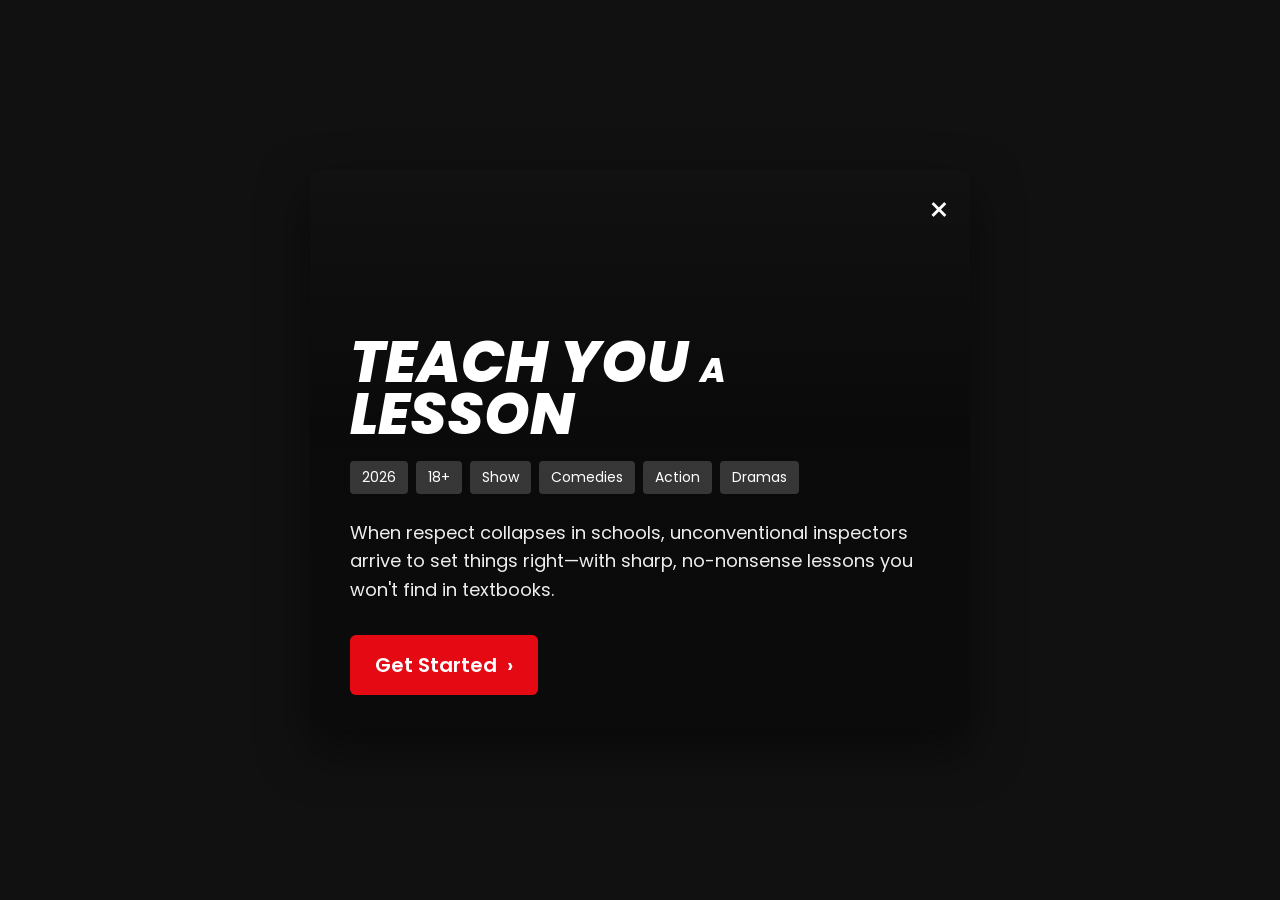
==== movies/movie1.html @ 341eed0f "Add files via upload" ====
<!DOCTYPE html>
<html lang="en">
<head>
    <meta charset="UTF-8">
    <meta name="viewport" content="width=device-width, initial-scale=1.0">

    <title>Teach You A Lesson</title>

    <link rel="preconnect" href="https://fonts.googleapis.com">
    <link rel="preconnect" href="https://fonts.gstatic.com" crossorigin>

    <link href="https://fonts.googleapis.com/css2?family=Poppins:wght@300;400;500;600;700;800&display=swap" rel="stylesheet">

    <link rel="stylesheet" href="style.css">
</head>
<body>

<div class="card">

    <div class="close">&times;</div>

    <div class="content">

        <h1 class="title">
            TEACH YOU <span>A</span> LESSON
        </h1>

        <div class="tags">
            <span class="tag">2026</span>
            <span class="tag">18+</span>
            <span class="tag">Show</span>
            <span class="tag">Comedies</span>
            <span class="tag">Action</span>
            <span class="tag">Dramas</span>
        </div>

        <p class="desc">
            When respect collapses in schools, unconventional inspectors arrive to set things right—with sharp, no-nonsense lessons you won't find in textbooks.
        </p>

        <a href="#" class="btn">
            Get Started
            <span>&rsaquo;</span>
        </a>

    </div>

</div>

</body>
</html>
---- movies/style.css ----
*{
    margin:0;
    padding:0;
    box-sizing:border-box;
    font-family:'Poppins',sans-serif;
}

body{
    background:#111;
    display:flex;
    justify-content:center;
    align-items:center;
    height:100vh;
}

.card{
    width:660px;
    height:560px;
    position:relative;
    overflow:hidden;
    border-radius:12px;
    background:url("movie3.jpeg") center top/cover no-repeat;
    box-shadow:0 20px 50px rgba(0,0,0,.5);
}

.card::before{
    content:"";
    position:absolute;
    inset:0;
    background:linear-gradient(
        to top,
        #0b0b0b 20%,
        rgba(0,0,0,.4) 55%,
        rgba(0,0,0,0)
    );
}

.close{
    position:absolute;
    top:15px;
    right:20px;
    color:#fff;
    font-size:34px;
    cursor:pointer;
    z-index:10;
}

.content{
    position:absolute;
    left:40px;
    right:40px;
    bottom:35px;
    z-index:2;
    color:#fff;
}

.title{
    font-size:58px;
    font-weight:800;
    font-style:italic;
    line-height:.9;
    margin-bottom:20px;
}

.title span{
    font-size:34px;
}

.tags{
    display:flex;
    flex-wrap:wrap;
    gap:8px;
    margin-bottom:25px;
}

.tag{
    background:rgba(255,255,255,.18);
    padding:6px 12px;
    border-radius:4px;
    font-size:14px;
}

.desc{
    font-size:18px;
    color:#eee;
    line-height:1.6;
    margin-bottom:30px;
}

.btn{
    display:inline-flex;
    align-items:center;
    gap:10px;
    padding:15px 25px;
    background:#E50914;
    color:#fff;
    text-decoration:none;
    border-radius:6px;
    font-size:20px;
    font-weight:600;
    transition:.3s;
}

.btn:hover{
    background:#ff2b37;
}
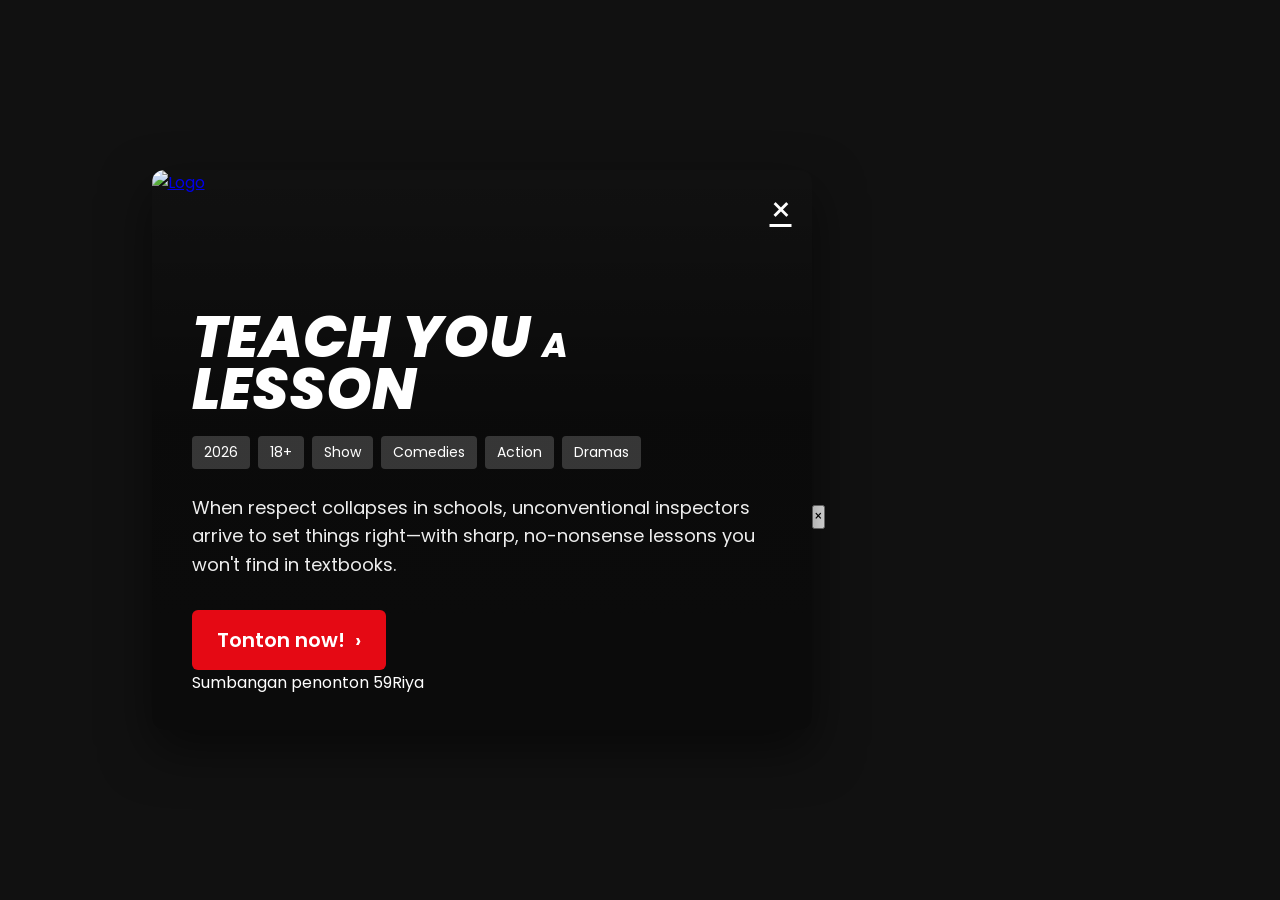
==== commit fe18e2e9: "Add files via upload" ====
--- a/movies/movie1.html
+++ b/movies/movie1.html
@@ -1,6 +1,23 @@
 <!DOCTYPE html>
 <html lang="en">
 <head>
+
+    <script async src="https://www.googletagmanager.com/gtag/js?id=G-HEMKFT8ZNR"></script>
+
+    <script>
+        window.dataLayer = window.dataLayer || [];
+        function gtag(){dataLayer.push(arguments);}
+
+        gtag('js', new Date());
+
+        gtag('config', 'G-HEMKFT8ZNR');
+    </script>
+
+
+
+
+
+
     <meta charset="UTF-8">
     <meta name="viewport" content="width=device-width, initial-scale=1.0">
 
@@ -13,11 +30,18 @@
 
     <link rel="stylesheet" href="style.css">
 </head>
+
+
+
+
 <body>
 
 <div class="card">
-
-    <div class="close">&times;</div>
+     <a href="../index.html">
+    <img src="assets/logo.jpg" alt="Logo" class="logo">
+    </a>
+
+    <a href="../index.html" class="close">&times;</a>
 
     <div class="content">
 
@@ -38,14 +62,146 @@
             When respect collapses in schools, unconventional inspectors arrive to set things right—with sharp, no-nonsense lessons you won't find in textbooks.
         </p>
 
-        <a href="#" class="btn">
-            Get Started
-            <span>&rsaquo;</span>
-        </a>
+
+        <div class="action-area">
+
+            <a href="#" class="btn" onclick="openYoutubeModal(); return false;">
+                Tonton now!
+                <span>&rsaquo;</span>
+
+                
+
+
+
+
+            </a>
+
+
+        <div class="rating">
+
+                <div class="rating-header">
+                    <span>Sumbangan penonton</span>
+                    <span id="score">0%</span>
+                </div>
+
+                <div class="rating-bar">
+                    <div class="rating-fill" id="ratingFill"></div>
+                </div>
+            </div>
+
+            
+
+        </div>
+
+
+        
+
+
 
     </div>
 
 </div>
+
+            <script>
+
+                const target = 92;
+
+                const score = document.getElementById("score");
+                const ratingFill = document.getElementById("ratingFill");
+
+                let current = 0;
+
+                const timer = setInterval(function(){
+
+                    current++;
+
+                    score.textContent = current + "Riya";
+                    ratingFill.style.width = current + "%";
+
+                    if(current >= target){
+                        clearInterval(timer);
+                    }
+
+                },20);
+
+            </script>
+
+
+
+
+
+
+            
+
+
+        <div id="youtubeModal" class="youtube-modal">
+
+            <div class="youtube-container">
+
+                <button class="close-btn" onclick="closeYoutubeModal()">
+                    &times;
+                </button>
+
+
+                <iframe 
+                    id="youtubeFrame"
+                    src=""
+                    title="YouTube video player"
+                    frameborder="0"
+                    allow="accelerometer; autoplay; clipboard-write; encrypted-media; gyroscope; picture-in-picture; web-share"
+                    referrerpolicy="strict-origin-when-cross-origin"
+                    allowfullscreen>
+                </iframe>
+
+
+
+
+
+            </div>
+
+        </div>
+
+
+        <script>
+               function openYoutubeModal() {
+
+                    if (typeof gtag === 'function') {
+                        gtag('event', 'button_click', {
+                            button_name: 'Tonton now'
+                        });
+                    }
+
+                    let videoURL = "https://www.youtube.com/embed/gcPUUz9iGB8?si=3waBiBb66fBVoPpy&autoplay=1";
+
+                    document.getElementById("youtubeFrame").src = videoURL;
+                    document.getElementById("youtubeModal").style.display = "flex";
+                }
+
+
+                function closeYoutubeModal() {
+
+                    document.getElementById("youtubeModal").style.display = "none";
+
+                    // Stop video bila tutup
+                    document.getElementById("youtubeFrame").src = "";
+                }
+
+
+                // Tutup bila klik kawasan luar video
+                window.onclick = function(event) {
+                    let modal = document.getElementById("youtubeModal");
+
+                    if (event.target == modal) {
+                        closeYoutubeModal();
+                    }
+                }
+            </script>
+
+
+
+            
+
+
 
 </body>
 </html>
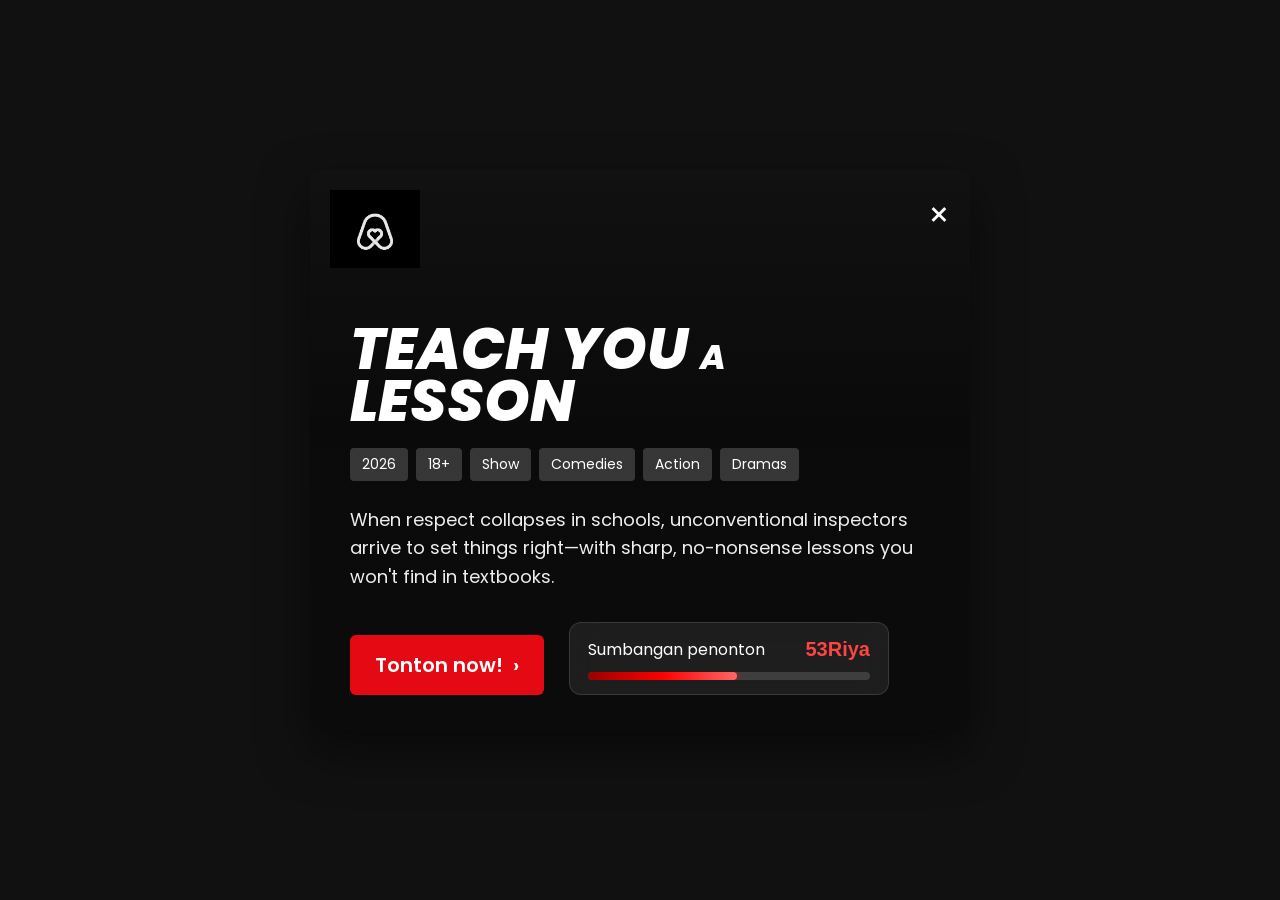
==== commit f207aa5c: "Add files via upload" ====
--- a/movies/movie1.html
+++ b/movies/movie1.html
@@ -38,7 +38,7 @@
 
 <div class="card">
      <a href="../index.html">
-    <img src="assets/logo.jpg" alt="Logo" class="logo">
+    <img src="../assets/logo.jpg" alt="Logo" class="logo">
     </a>
 
     <a href="../index.html" class="close">&times;</a>
--- a/movies/style.css
+++ b/movies/style.css
@@ -37,12 +37,17 @@
 
 .close{
     position:absolute;
-    top:15px;
+    top:20px;
     right:20px;
     color:#fff;
     font-size:34px;
+    text-decoration:none;
+    z-index:10;
     cursor:pointer;
-    z-index:10;
+}
+
+.close:hover{
+    color:#e50914;
 }
 
 .content{
@@ -103,4 +108,153 @@
 
 .btn:hover{
     background:#ff2b37;
+}
+
+
+
+
+.logo{
+    position:absolute;
+    top:20px;
+    left:20px;
+    width:90px;
+    height:auto;
+    z-index:10;
+    transition:.3s;
+}
+
+.logo:hover{
+    opacity:.8;
+}
+
+
+
+
+
+
+
+
+
+.action-area{
+    display:flex;
+    align-items:flex-end;
+    gap:25px;
+    margin-top:25px;
+}
+
+/* Card Rating */
+
+.rating{
+    width:320px;
+    padding:14px 18px;
+    background:rgba(255,255,255,.08);
+    backdrop-filter:blur(12px);
+    border:1px solid rgba(255,255,255,.12);
+    border-radius:12px;
+}
+
+.rating-header{
+    display:flex;
+    justify-content:space-between;
+    align-items:center;
+    margin-bottom:10px;
+}
+
+.rating-title{
+    color:#fff;
+    font-size:15px;
+    font-weight:600;
+}
+
+#score{
+    color:#ff4444;
+    font-size:20px;
+    font-weight:700;
+}
+
+.rating-bar{
+    width:100%;
+    height:8px;
+    background:rgba(255,255,255,.15);
+    border-radius:20px;
+    overflow:hidden;
+}
+
+.rating-fill{
+    width:0%;
+    height:100%;
+    border-radius:20px;
+    background:linear-gradient(
+        90deg,
+        #9b0000,
+        #ff0000,
+        #ff6666
+    );
+    box-shadow:0 0 10px rgba(255,0,0,.8);
+    position:relative;
+}
+
+.rating-fill::after{
+    content:"";
+    position:absolute;
+    left:-40%;
+    top:0;
+    width:35%;
+    height:100%;
+    background:linear-gradient(
+        90deg,
+        transparent,
+        rgba(255,255,255,.8),
+        transparent
+    );
+    animation:shine 2s infinite;
+}
+
+@keyframes shine{
+    to{
+        left:130%;
+    }
+}
+
+
+
+
+
+.youtube-modal {
+    display:none;
+    position:fixed;
+    z-index:9999;
+    left:0;
+    top:0;
+    width:100%;
+    height:100%;
+    background:rgba(0,0,0,.8);
+    justify-content:center;
+    align-items:center;
+}
+
+
+.youtube-container {
+    width:90%;
+    max-width:900px;
+    aspect-ratio:16/9;
+    position:relative;
+}
+
+
+.youtube-container iframe {
+    width:100%;
+    height:100%;
+}
+
+
+.close-btn {
+    position:absolute;
+    right:0;
+    top:-45px;
+    color:white;
+    background:none;
+    border:none;
+    font-size:40px;
+    cursor:pointer;
 }
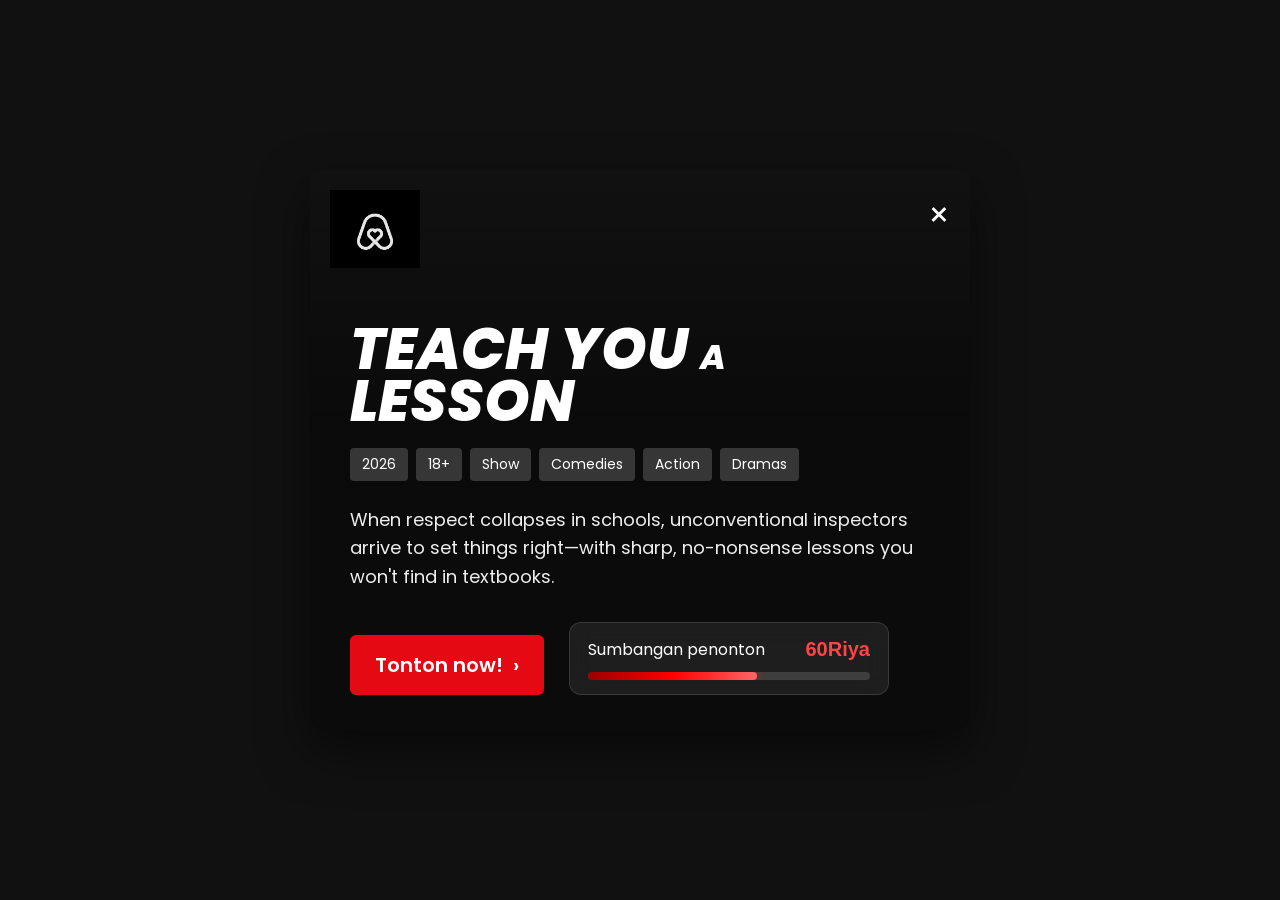
==== commit f130509d: "Add files via upload" ====
--- a/movies/movie1.html
+++ b/movies/movie1.html
@@ -77,7 +77,7 @@
             </a>
 
 
-        <div class="rating">
+        <div class="rating" onclick="openQRModal()">
 
                 <div class="rating-header">
                     <span>Sumbangan penonton</span>
@@ -199,7 +199,46 @@
 
 
 
-            
+        <div id="qrModal" class="youtube-modal">
+
+            <div class="youtube-container qr-box">
+
+                <button class="close-btn" onclick="closeQRModal()">
+                    &times;
+                </button>
+
+                <h2>Jom Sokong</h2>
+
+                <img src="../assets/qr.jpg" alt="QR Code">
+
+                <p>Untuk Idea Keluar Dari Otak!</p>
+
+            </div>
+
+        </div>
+
+        <script>
+
+            function openQRModal(){
+
+            if(typeof gtag === "function"){
+                gtag("event","qr_click");
+            }
+
+            document.getElementById("qrModal").style.display="flex";
+
+            }
+
+            function closeQRModal(){
+
+            document.getElementById("qrModal").style.display="none";
+
+            }
+
+        
+        </script>
+        
+        
 
 
 
--- a/movies/style.css
+++ b/movies/style.css
@@ -65,6 +65,7 @@
     font-style:italic;
     line-height:.9;
     margin-bottom:20px;
+    
 }
 
 .title span{
@@ -257,4 +258,36 @@
     border:none;
     font-size:40px;
     cursor:pointer;
-}+}
+
+
+
+
+@media (max-width: 768px) {
+
+    .card{
+        width:100%;
+        height:100vh;
+        border-radius:0;
+    }
+
+    .logo{
+        width:55px;
+        top:15px;
+        left:15px;
+    }
+
+    .content{
+        left:20px;
+        right:20px;
+        bottom:20px;
+        padding-top:70px;   /* ruang untuk logo */
+    }
+
+    .title{
+        font-size:42px;
+        line-height:1;
+    }
+}
+
+
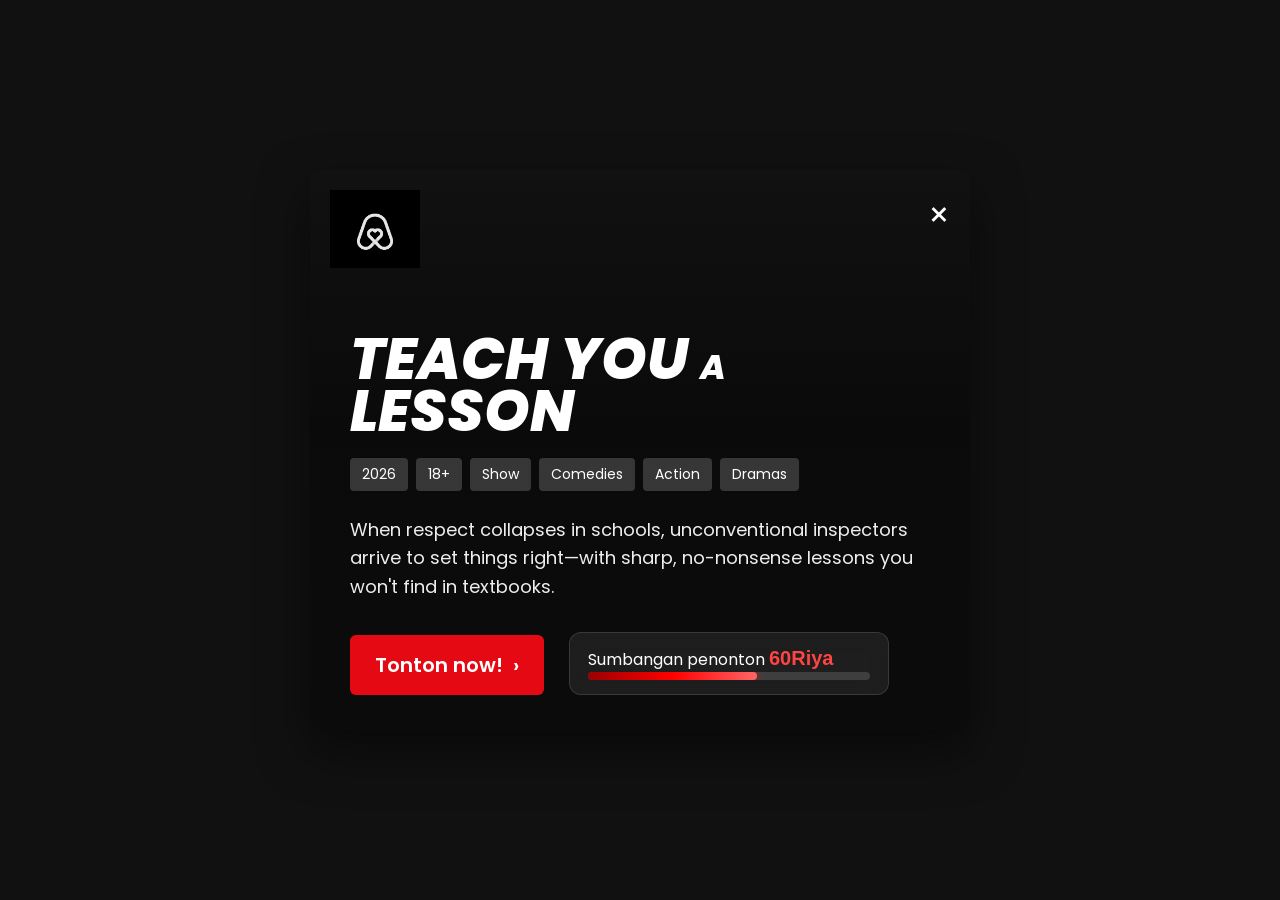
==== commit f8ef779c: "Add files via upload" ====
--- a/movies/movie1.html
+++ b/movies/movie1.html
@@ -171,7 +171,7 @@
                         });
                     }
 
-                    let videoURL = "https://www.youtube.com/embed/gcPUUz9iGB8?si=3waBiBb66fBVoPpy&autoplay=1";
+                    let videoURL = "https://www.youtube.com/embed/5dE_ydol-1c?si=t5xmjBS0RyouBeib&autoplay=1";
 
                     document.getElementById("youtubeFrame").src = videoURL;
                     document.getElementById("youtubeModal").style.display = "flex";
--- a/movies/style.css
+++ b/movies/style.css
@@ -152,6 +152,17 @@
     backdrop-filter:blur(12px);
     border:1px solid rgba(255,255,255,.12);
     border-radius:12px;
+
+
+    cursor:pointer;
+    transition:.3s;
+}
+
+.rating:hover{
+    transform:scale(1.03);
+    border:1px solid #ff4444;
+}
+
 }
 
 .rating-header{
@@ -291,3 +302,27 @@
 }
 
 
+.qr-box{
+    background:#181818;
+    padding:30px;
+    border-radius:12px;
+    text-align:center;
+    width:340px;
+    height:auto;
+}
+
+.qr-box img{
+    width:220px;
+    margin:20px auto;
+    display:block;
+}
+
+.qr-box h2{
+    color:#fff;
+}
+
+.qr-box p{
+    color:#ccc;
+}
+
+
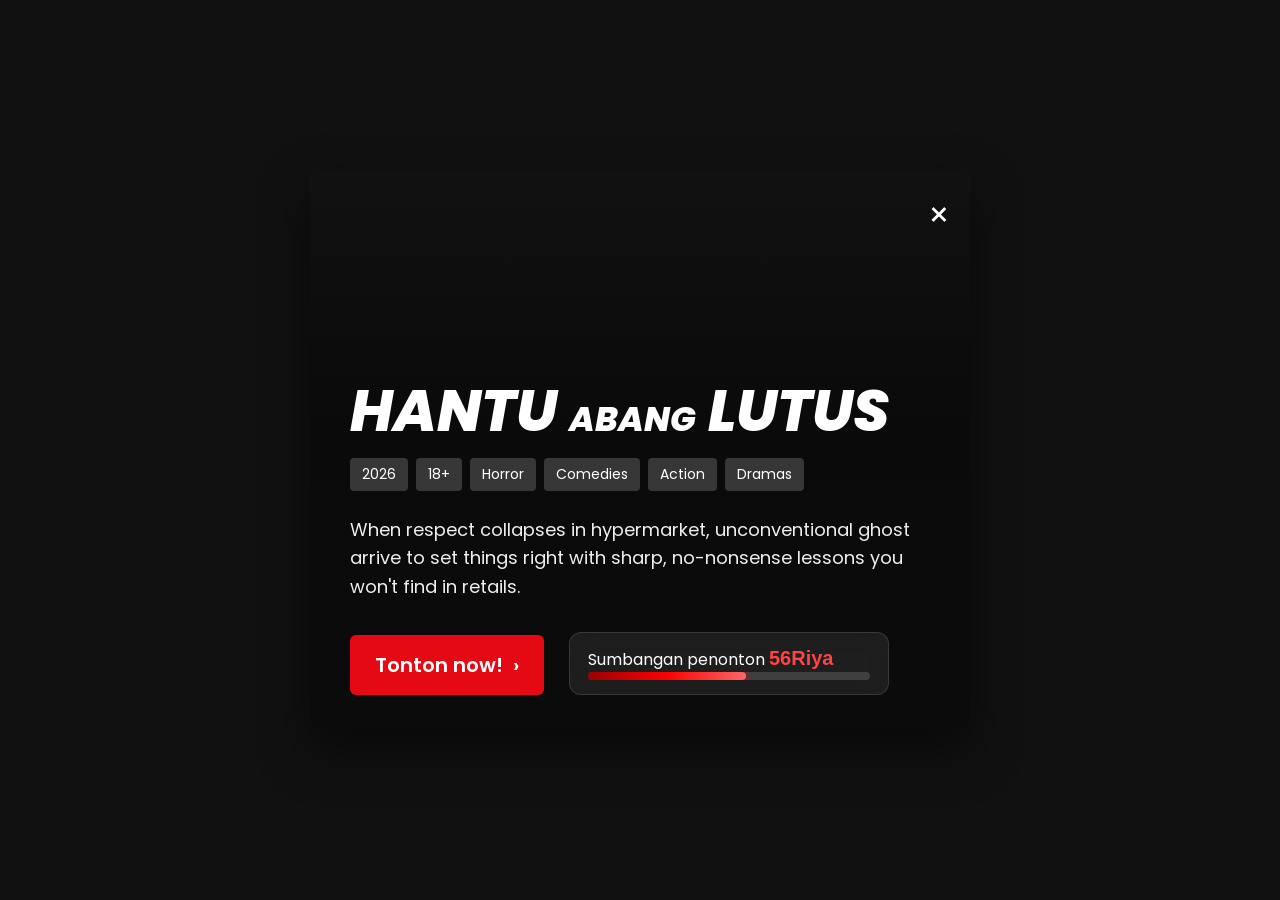
==== commit 99129f3a: "Add files via upload" ====
--- a/movies/movie1.html
+++ b/movies/movie1.html
@@ -21,7 +21,7 @@
     <meta charset="UTF-8">
     <meta name="viewport" content="width=device-width, initial-scale=1.0">
 
-    <title>Teach You A Lesson</title>
+    <title>Hantu Abang Lutus</title>
 
     <link rel="preconnect" href="https://fonts.googleapis.com">
     <link rel="preconnect" href="https://fonts.gstatic.com" crossorigin>
@@ -37,29 +37,29 @@
 <body>
 
 <div class="card">
-     <a href="../index.html">
+     <!-- <a href="../index.html">
     <img src="../assets/logo.jpg" alt="Logo" class="logo">
-    </a>
+    </a> -->
 
     <a href="../index.html" class="close">&times;</a>
 
     <div class="content">
 
         <h1 class="title">
-            TEACH YOU <span>A</span> LESSON
+            HANTU <span>ABANG</span> LUTUS
         </h1>
 
         <div class="tags">
             <span class="tag">2026</span>
             <span class="tag">18+</span>
-            <span class="tag">Show</span>
+            <span class="tag">Horror</span>
             <span class="tag">Comedies</span>
             <span class="tag">Action</span>
             <span class="tag">Dramas</span>
         </div>
 
         <p class="desc">
-            When respect collapses in schools, unconventional inspectors arrive to set things right—with sharp, no-nonsense lessons you won't find in textbooks.
+            When respect collapses in hypermarket, unconventional ghost arrive to set things right with sharp, no-nonsense lessons you won't find in retails.
         </p>
 
 
@@ -171,7 +171,8 @@
                         });
                     }
 
-                    let videoURL = "https://www.youtube.com/embed/5dE_ydol-1c?si=t5xmjBS0RyouBeib&autoplay=1";
+                    let videoURL = "https://www.youtube.com/embed/VhsiWitU6pY?autoplay=1";
+            
 
                     document.getElementById("youtubeFrame").src = videoURL;
                     document.getElementById("youtubeModal").style.display = "flex";
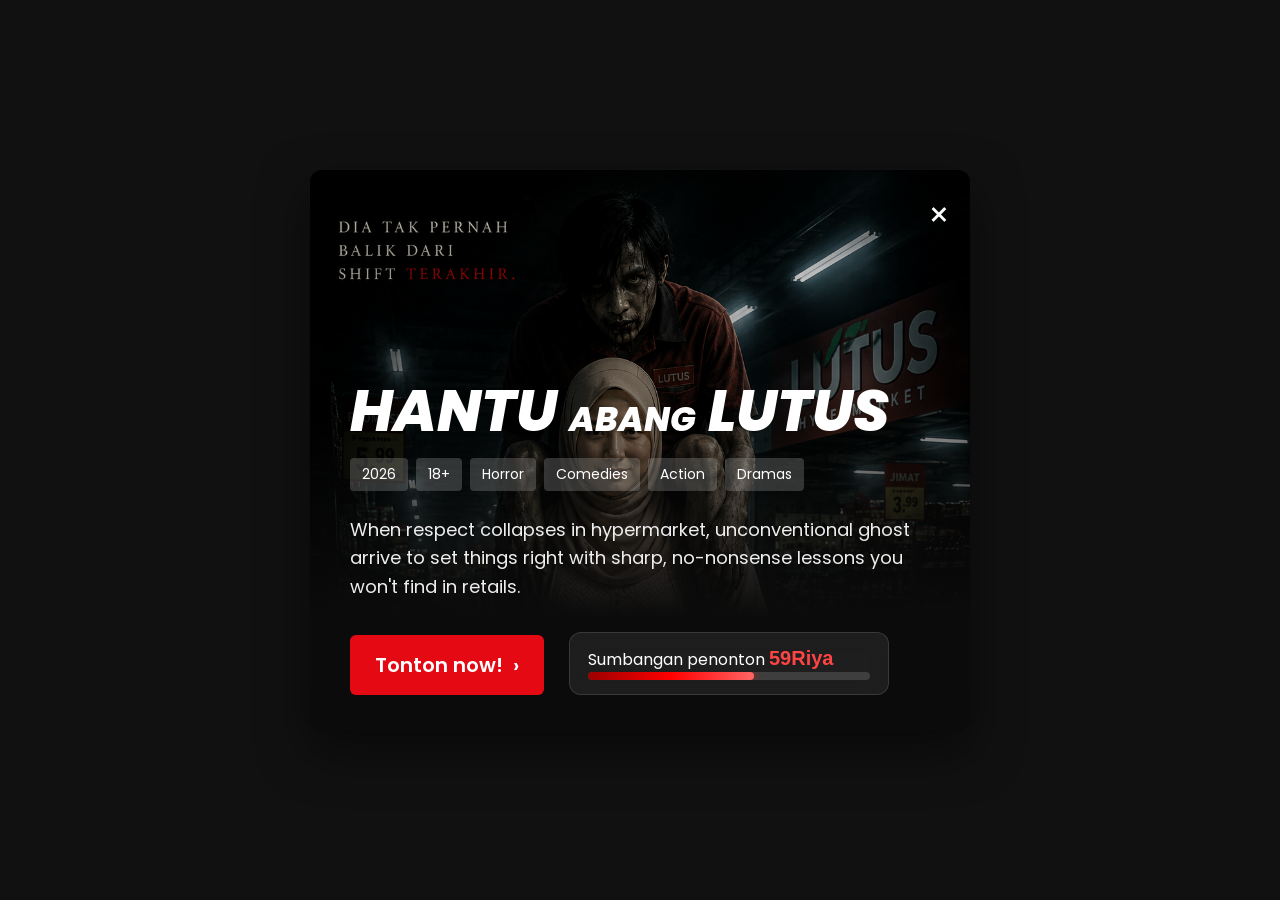
==== commit 1553aef4: "Add files via upload" ====
--- a/movies/movie1.html
+++ b/movies/movie1.html
@@ -1,6 +1,13 @@
 <!DOCTYPE html>
 <html lang="en">
 <head>
+
+    <meta property="og:title" content="Hantu Abang Lutus">
+    <meta property="og:description" content="">
+    <meta property="og:image" content="https://aivideos-five.vercel.app/posters/movie1.png">
+    <meta property="og:url" content="https://aivideos-five.vercel.app">
+    <meta property="og:type" content="website">
+    <meta property="og:site_name" content="Hantu Abang Lutus">
 
     <script async src="https://www.googletagmanager.com/gtag/js?id=G-HEMKFT8ZNR"></script>
 
--- a/movies/style.css
+++ b/movies/style.css
@@ -19,7 +19,7 @@
     position:relative;
     overflow:hidden;
     border-radius:12px;
-    background:url("movie3.jpeg") center top/cover no-repeat;
+    background:url("movie3.png") center top/cover no-repeat;
     box-shadow:0 20px 50px rgba(0,0,0,.5);
 }
 
